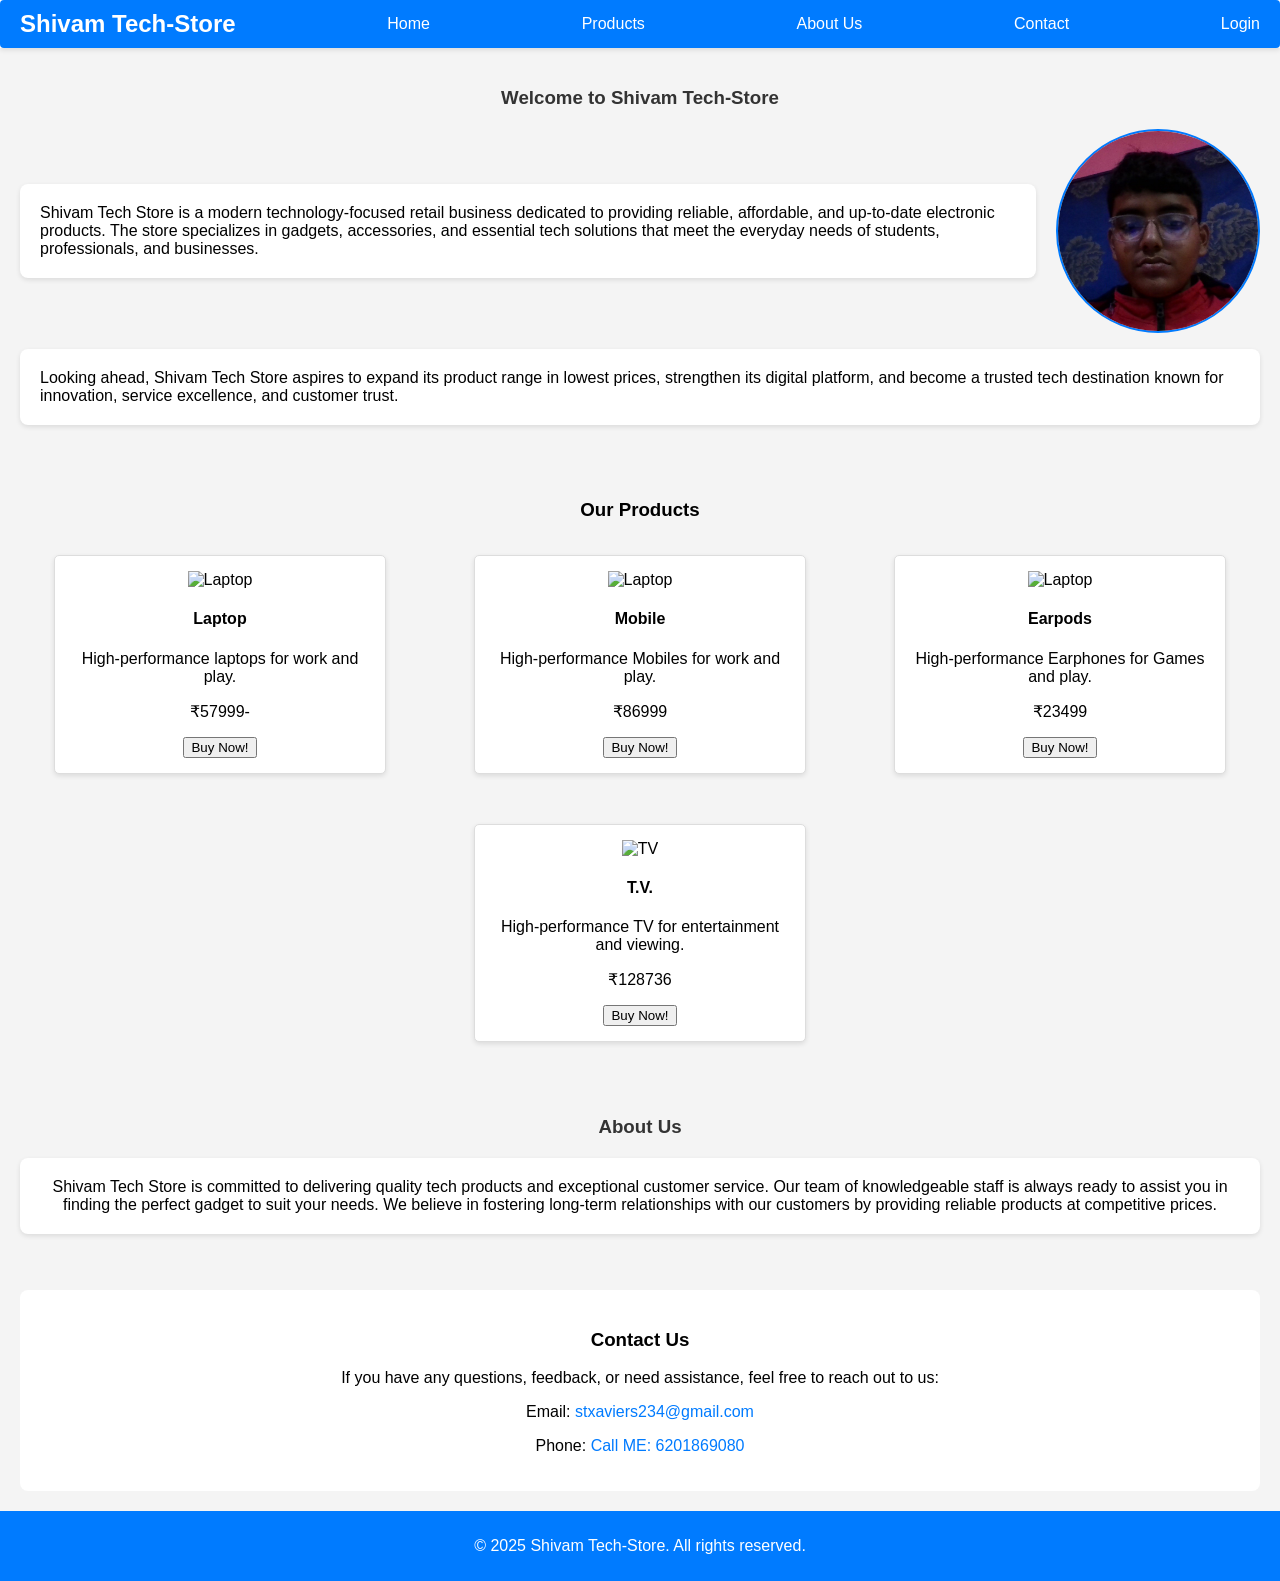
==== index.html @ 6e3e797b "Add files via upload" ====
<!DOCTYPE html>
<html lang="en">
<head>
    <meta charset="UTF-8">
    <meta name="viewport" content="width=device-width, initial-scale=1.0">
    <title>Shivam Tech-Store</title>
    <link rel="stylesheet" href="index.css">
    <script src="https://kit.fontawesome.com/88fd065a4c.js" crossorigin="anonymous"></script>
</head>
<body>
    <header>
        <nav>
            <h2>Shivam Tech-Store</h2>
            <a href="#home">Home</a>
            <a href="#products">Products</a>
            <a href="#about">About Us</a>
            <a href="#contact">Contact</a>
            <a href="login.html">Login</a>
        </nav>
    </header>
    <section id="home">
        <h3>Welcome to Shivam Tech-Store</h3>
        <div class="content">
            <p id="intro">Shivam Tech Store is a modern technology-focused retail business dedicated to providing reliable, affordable, and up-to-date electronic products. The store specializes in gadgets, accessories, and essential tech solutions that meet the everyday needs of students, professionals, and businesses.</p>
            <img src="WIN_20251213_18_51_30_Pro.jpg" alt="Store Image">
        </div>
        <p id="comments">Looking ahead, Shivam Tech Store aspires to expand its product range in lowest prices, strengthen its digital platform, and become a trusted tech destination known for innovation, service excellence, and customer trust.</p>
    </section>
    <section id="products">
        <h3>Our Products</h3>
        <div class="products">
        <div class="card">
            <img src="https://in-media.apjonlinecdn.com/catalog/product/cache/74c1057f7991b4edb2bc7bdaa94de933/c/0/c08510542_1_4_2.png" alt="Laptop">
            <h4>Laptop</h4>
            <p>High-performance laptops for work and play.</p>
            <p class="price">₹57999-</p>
            <a href="https://www.hp.com/in-en/shop/hp-laptop-15-fr0046tu-c27glpa.html?jumpid=cs_in_go_st_mc_cm018701_cv_px_cps&utm_source=google&utm_medium=cpc&utm_campaign=IN_CPS-bu_PMAX_NoA_lapt_Acq_Google-s_OPEX_ENG_CM018701_NoKey_AllDev_incbn_Pmax-CPS-Top-SKUs-N%26E&gclsrc=aw.ds&gad_source=1&gad_campaignid=22932809418&gbraid=0AAAAACY0IB3ylF7bV96cFoIeFUPjW03Ie&gclid=Cj0KCQiAr5nKBhCpARIsACa_NiPqLMd0eNRv_0AijqDPynJSGWaiu3da9RqPgAihBrXxrC67jCDo9L4aAkAwEALw_wcB"><button>Buy Now!</button></a>

        </div>

        <div class="card">
            <img src="https://store.storeimages.cdn-apple.com/1/as-images.apple.com/is/iphone-17-finish-select-202509-mistblue_GEO_EMEA?wid=5120&hei=2880&fmt=webp&qlt=90&.v=[base64]&traceId=1" alt="Laptop">
            <h4>Mobile</h4>
            <p>High-performance Mobiles for work and play.</p>
            <p class="price">₹86999</p>
            <a href="https://www.apple.com/in/shop/buy-iphone/iphone-17/6.3%22-display-256gb-mist-blue?afid=p240%7Cgo~cmp-11189655312~adg-185494852459~ad-773651676883_pla-2440946347659~dev-c~ext-~prd-MG6L4HN%2FA-IN~mca-5055540~nt-search&cid=aos-in-kwgo-pla-iphone--product-MG6L4HN%2FA-IN"><button>Buy Now!</button></a>
        </div>
        
        <div class="card">
            <img src="https://m.media-amazon.com/images/I/61o7EzoRpBL._SX679_.jpg" alt="Laptop">
            <h4>Earpods</h4>
            <p>High-performance Earphones for Games and play.</p>
            <p class="price">₹23499</p>
            <a href="https://www.amazon.in/Apple-Cancellation-Translation-Headphones-High-Fidelity/dp/B0FQFJBBVY/ref=asc_df_B0FQFJBBVY?mcid=cde041d177b33dd083d3a065c88cc802&tag=googleshopdes-21&linkCode=df0&hvadid=710141150090&hvpos=&hvnetw=g&hvrand=17140841376710846255&hvpone=&hvptwo=&hvqmt=&hvdev=c&hvdvcmdl=&hvlocint=&hvlocphy=9180293&hvtargid=pla-2448952871494&psc=1&gad_source=1"><button>Buy Now!</button></a>
       </div>
        <div class="card">
            <img src="https://m.media-amazon.com/images/I/81N3x6gGxtL._SX679_.jpg" alt="TV">
            <h4>T.V.</h4>
            <p>High-performance TV for entertainment and viewing.</p>
            <p class="price">₹128736</p>
            <a href="https://www.amazon.in/Sony-BRAVIA-inches-Google-K-75S30B/dp/B0D3DVC6FF/ref=asc_df_B0D3DVC6FF?mcid=d630be1de23c325c8d3e7310aab48d18&tag=googleshopdes-21&linkCode=df0&hvadid=709962856271&hvpos=&hvnetw=g&hvrand=1292338045279434801&hvpone=&hvptwo=&hvqmt=&hvdev=c&hvdvcmdl=&hvlocint=&hvlocphy=9180293&hvtargid=pla-2338700587579&gad_source=1&th=1"><button>Buy Now!</button></a>
        </div>
        </div>
    </section>
    <section id="about">
        <h3>About Us</h3>
        <p>Shivam Tech Store is committed to delivering quality tech products and exceptional customer service. Our team of knowledgeable staff is always ready to assist you in finding the perfect gadget to suit your needs. We believe in fostering long-term relationships with our customers by providing reliable products at competitive prices.</p>
    </section>
    <section id="contact">
        <h3>Contact Us</h3>
        <p>If you have any questions, feedback, or need assistance, feel free to reach out to us:</p>
        <p>Email: <a href="https://www.gmail.com">stxaviers234@gmail.com</a></p>
        <p>Phone: <a href="tel:+916201869080">Call ME: 6201869080</a></p>
    
    </section>
    <footer>
        <p>&copy; 2025 Shivam Tech-Store. All rights reserved.</p>
</body>
</html>
---- index.css ----
body {
    background-color: #f4f4f4;
    font-family: Arial, sans-serif;
    margin: 0;
    padding: 0;
}

header{
    
    position:sticky;
    top:0;
    background-color: #fff;
    box-shadow: 0 2px 5px rgba(0,0,0,0.1);
}

nav {
    display: flex;
    justify-content: space-between;
    align-items: center;
    padding: 10px 20px;
    background-color: #007bff;
    border-radius: 4px;
}

nav h2 {
    color: #fff;
    margin: 0;
}

nav a {
    color: #fff;
    text-decoration: none;
    margin-left: 15px;
    transition: color 0.3s;
}

nav a:hover {
    color: #cce7ff;
    background-color: lightcoral;
    border-radius: 3px;
}

#home {
    padding: 20px;
    display: flex;
    flex-direction: column;
}

#home h3 {
    margin-bottom: 20px;
    color: #333;
    text-align: center;
}

#home .content {
    display: flex;
    align-items: center;
    justify-content: space-between;
    gap: 20px;
}

#home img {
    width: 200px;
    height: 200px;
    border-radius: 50%;
    object-fit: cover;
    flex-shrink: 0;
    border: 2px solid #007bff;
}

#home p {
    flex: 1;
    text-align: left;
    background-color: #fff;
    padding: 20px;
    border-radius: 8px;
    box-shadow: 0 2px 5px rgba(0,0,0,0.1);
}
#products {
    padding: 20px;
    text-align: center;
}

.card{
    background-color: #fff;
    border: 1px solid #ddd;
    border-radius: 5px;
    padding: 15px;
    margin: 15px auto;
    max-width: 300px;
    text-align: center;
    box-shadow: 0 2px 5px rgba(0,0,0,0.1);
}

.card img{
    width: 100%;
    max-width: 200px;
    height: auto;
    object-fit: cover;
}

.card a{
    text-decoration: none;
    color: #007bff;
}

.products{
    display: flex;
    flex-wrap: wrap;
    justify-content: center;
    gap: 20px;
}

.card button:hover{
    background-color: #0056b3;
    color: #fff;
    cursor: pointer;
}

.card:hover{
    transition: 0.3s;
}

#about p{
    flex: 1;
    background-color: #fff;
    padding: 20px;
    border-radius: 8px;
    box-shadow: 0 2px 5px rgba(0,0,0,0.1);
    text-align: center;
}

#about {
    padding: 20px;
    text-align: center;
}

#about h3{
    margin-bottom: 20px;
    color: #333;
    text-align: center;
}
#contact {
    padding: 20px;
    text-align: center;
    background-color: white;
    margin: 20px;
    border-radius: 8px;
}
#contact a{
    color: #007bff;
    text-decoration: none;
}

footer {
    background-color: #007bff;
    color: #fff;
    text-align: center;
    padding: 10px 0;
   
    width: 100%;
}


@media (max-width: 768px) {
    nav {
        flex-direction: column;
        padding: 10px;
        align-items: flex-start;
        height: auto;
        width: auto;
        align-items: center;
        justify-content: center;
        justify-content: space-between;
    }

    nav h2 {
        margin-bottom: 10px;
        align-self: center;
    }

    nav a {
        margin-left: 0;
        margin-right: 10px;
        margin-bottom: 5px;
    }

    #home .content {
        flex-direction: column;
        text-align: center;
    }

    #home img {
        width: 150px;
        height: 150px;
    }

    .products {
        flex-direction: column;
        align-items: center;
    }

    .card {
        max-width: 90%;
        margin: 10px 0;
    }

    #about p,
    #contact {
        padding: 15px;
    }
}

@media (max-width: 480px) {
    #home {
        padding: 10px;
    }

    #home h3 {
        font-size: 24px;
    }

    .card img {
        max-width: 150px;
    }

    .card h4 {
        font-size: 18px;
    }

    .card p {
        font-size: 14px;
    }

    footer {
        padding: 5px 0;
        font-size: 14px;
    }
}
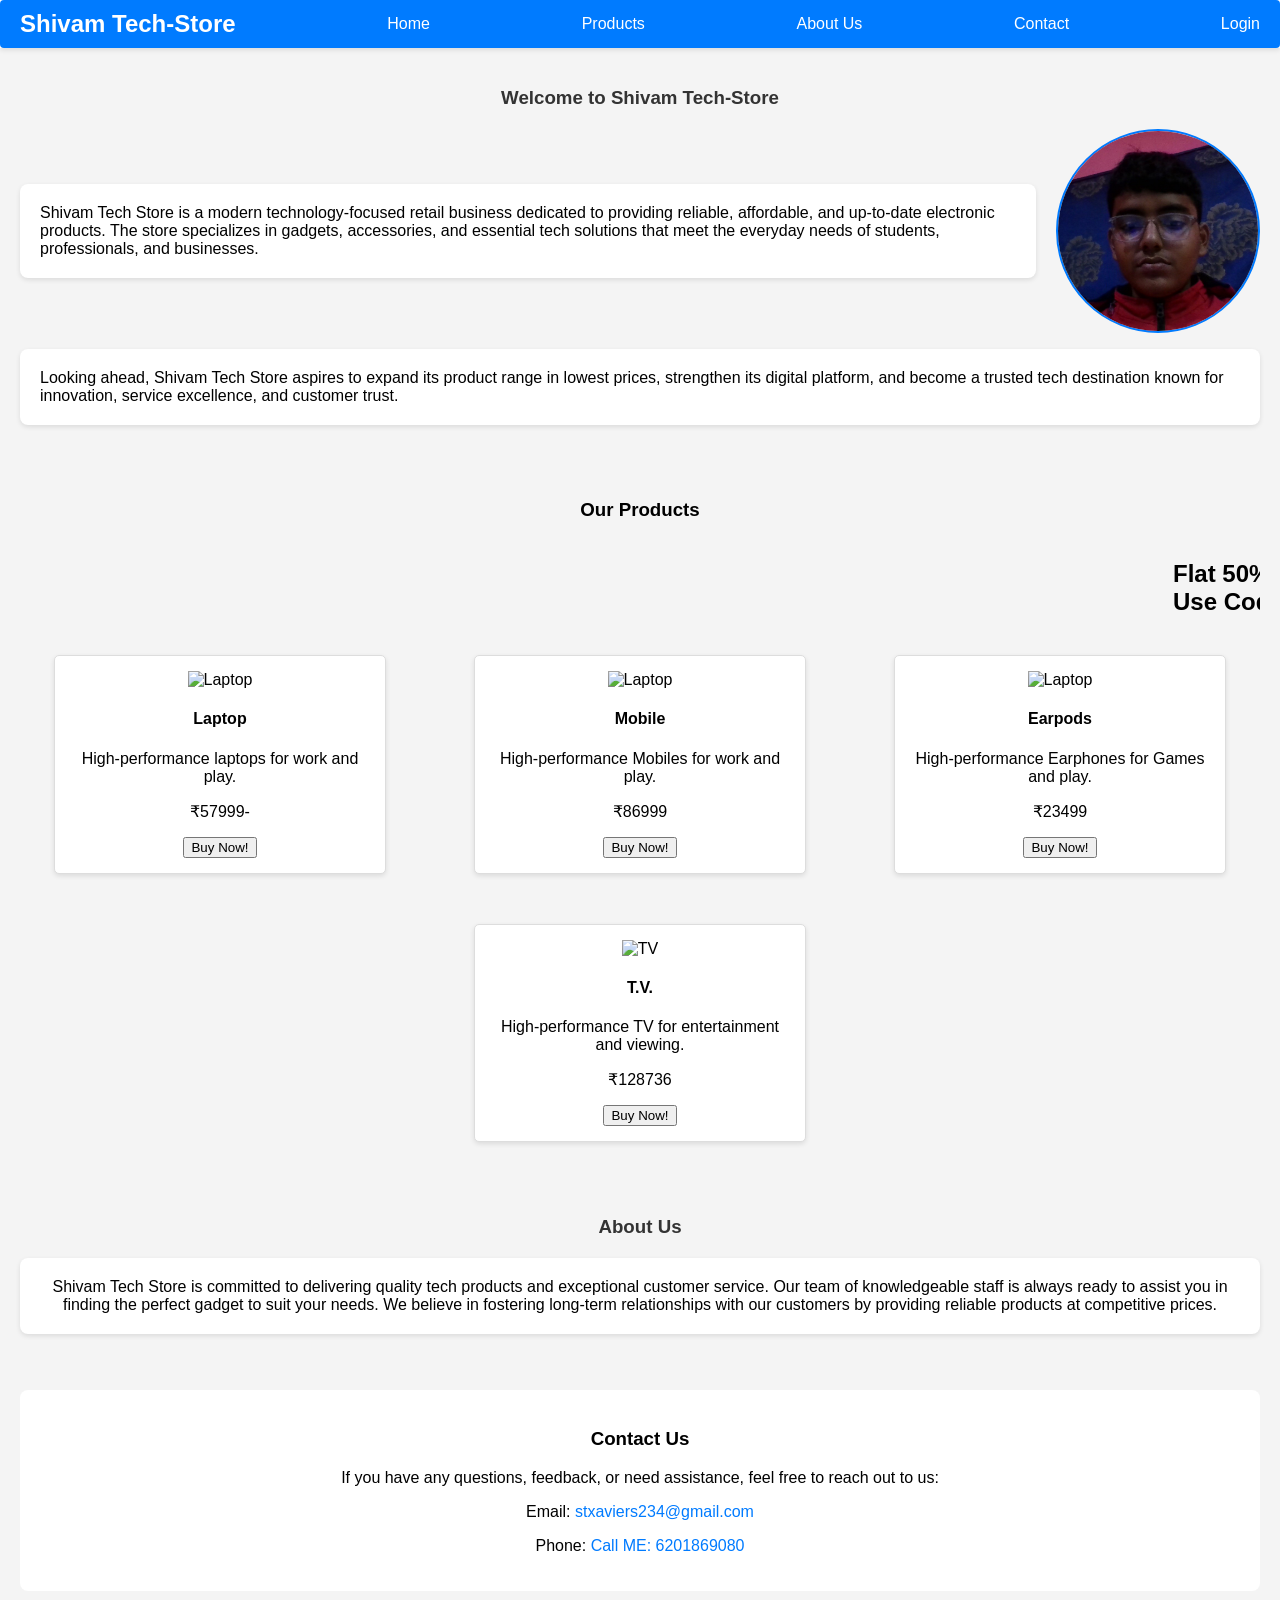
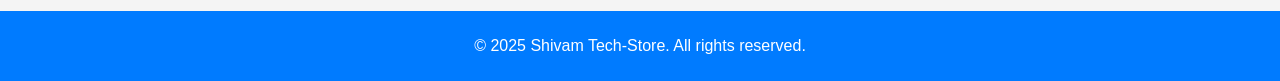
==== commit 506667fa: "Add holiday promotion marquee to products section Added a promotional marquee for holiday discounts." ====
--- a/index.html
+++ b/index.html
@@ -28,6 +28,7 @@
     </section>
     <section id="products">
         <h3>Our Products</h3>
+        <marquee><h2>Flat 50% on 25th December.<br>Use Code <a href="#">ACT25</a> or <a href="#">CHRISTMAS25</a> or <a href="#">NEWYEAR27</a></h2></marquee>
         <div class="products">
         <div class="card">
             <img src="https://in-media.apjonlinecdn.com/catalog/product/cache/74c1057f7991b4edb2bc7bdaa94de933/c/0/c08510542_1_4_2.png" alt="Laptop">
@@ -76,4 +77,5 @@
     <footer>
         <p>&copy; 2025 Shivam Tech-Store. All rights reserved.</p>
 </body>
-</html>+
+</html>
